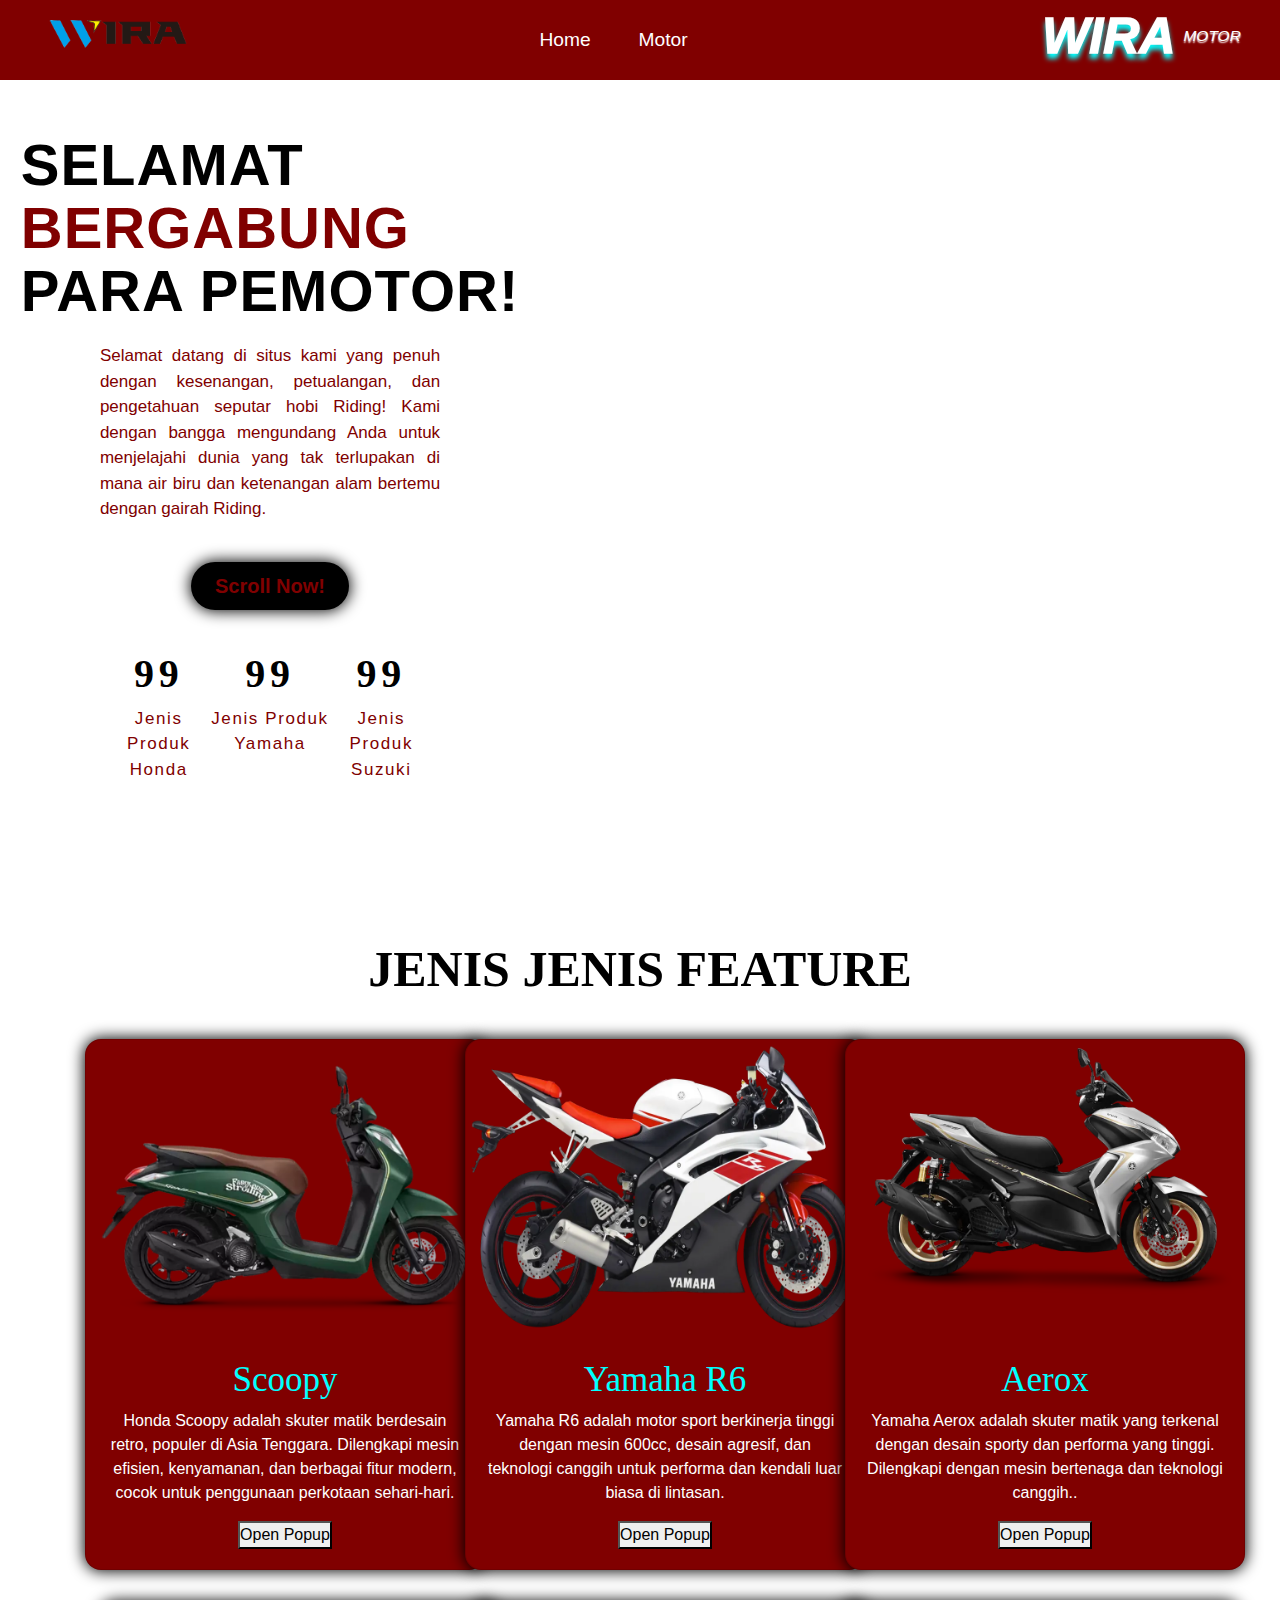
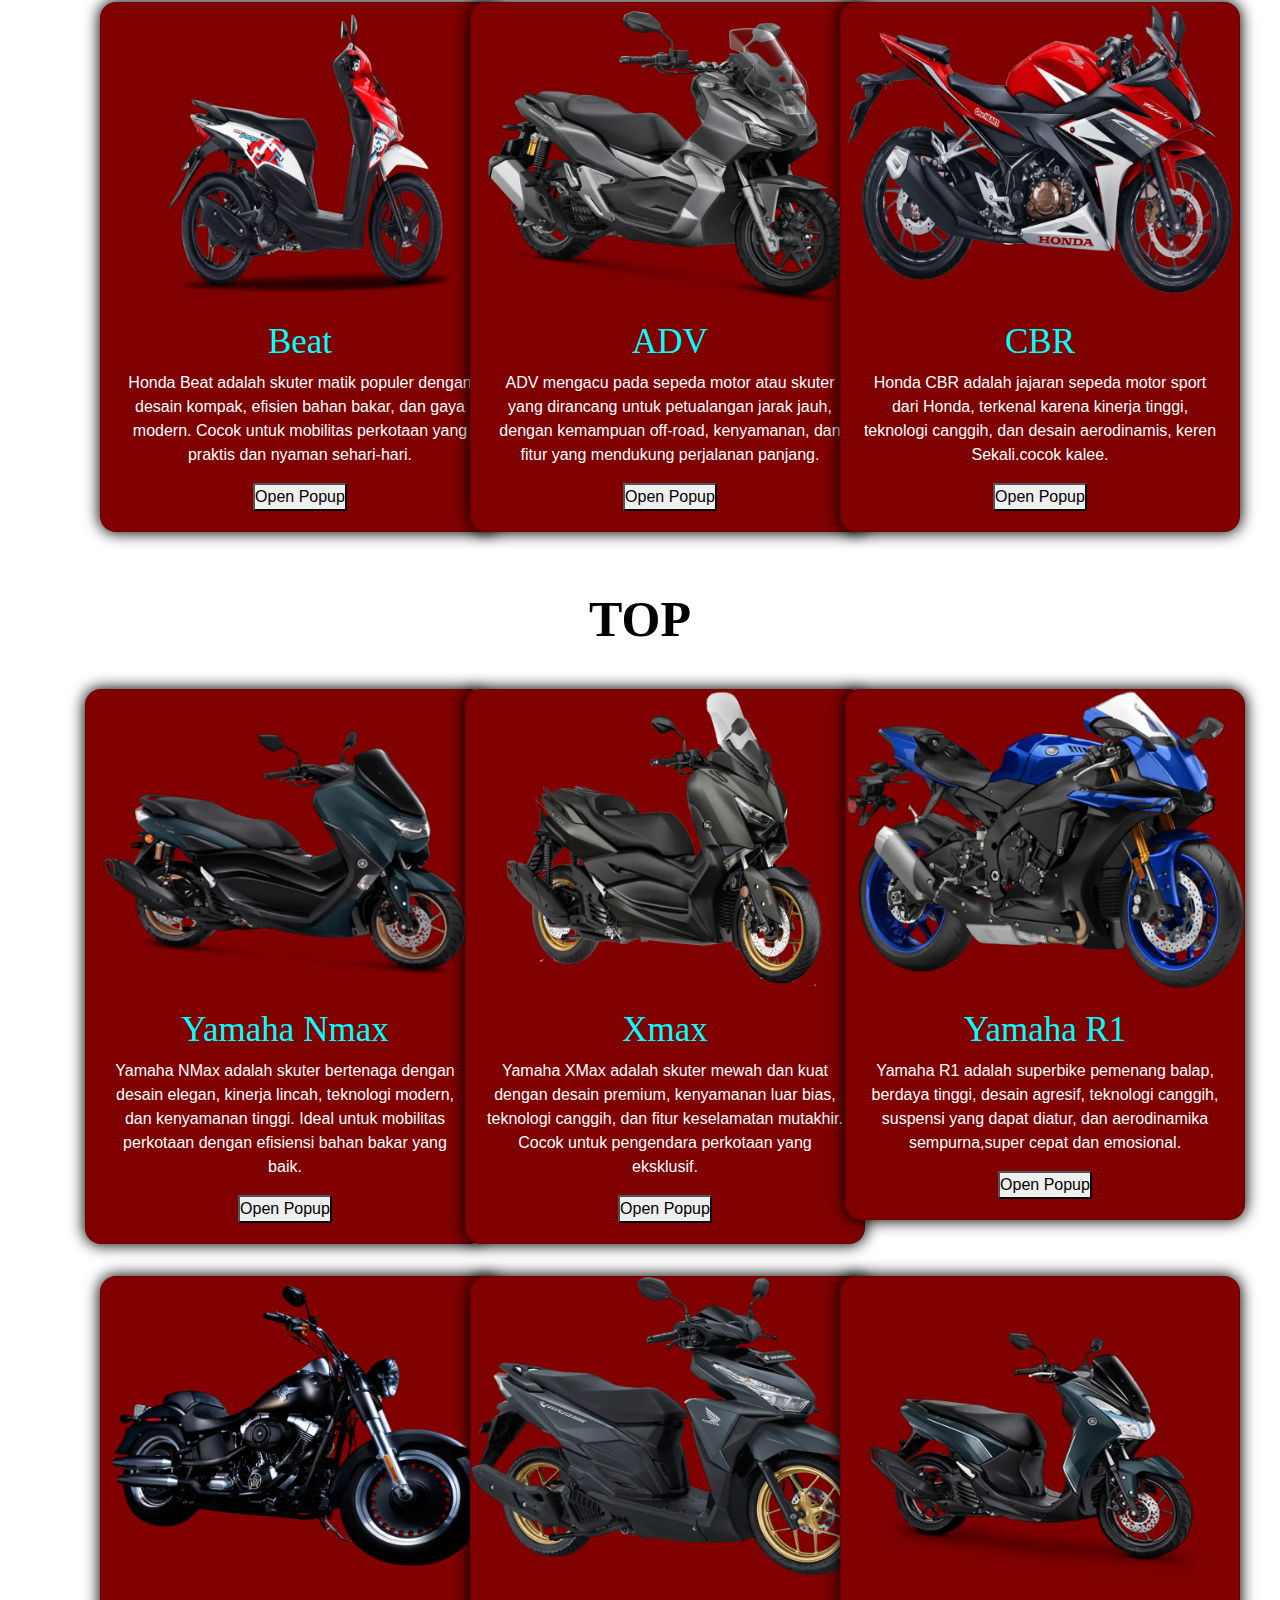
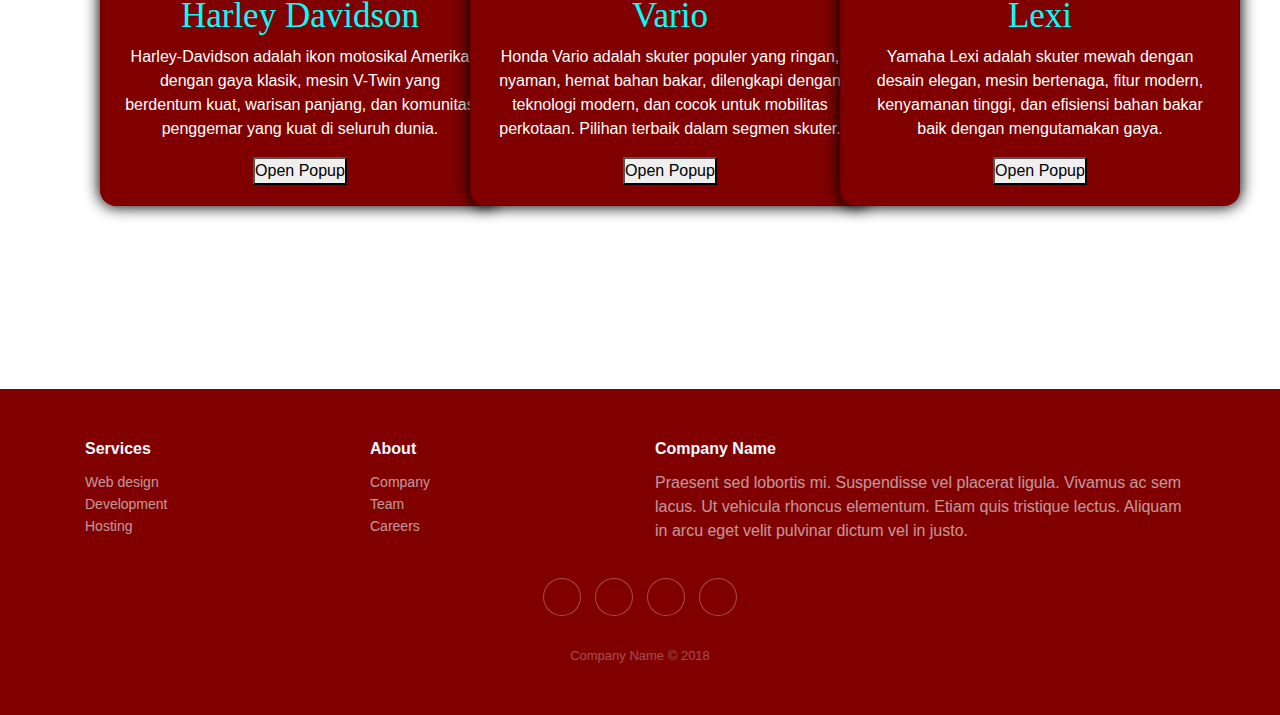
==== index.html @ 400e2ec3 "uts pemweb" ====
<!DOCTYPE html>
<html lang="en">
  <head>
    <meta charset="UTF-8" />
    <meta name="viewport" content="width=device-width, initial-scale=1.0" />

    <link
      rel="stylesheet"
      href="https://cdnjs.cloudflare.com/ajax/libs/twitter-bootstrap/4.1.3/css/bootstrap.min.css"
    />
    <link
      rel="stylesheet"
      href="https://cdnjs.cloudflare.com/ajax/libs/ionicons/2.0.1/css/ionicons.min.css"
    />
    <link
      href="https://cdn.jsdelivr.net/npm/bootstrap@5.3.2/dist/css/bootstrap.min.css"
      rel="stylesheet"
      integrity="sha384-T3c6CoIi6uLrA9TneNEoa7RxnatzjcDSCmG1MXxSR1GAsXEV/Dwwykc2MPK8M2HN"
      crossorigin="anonymous"
    />
    <link rel="stylesheet" href="style.css" />
    <title>Document</title>
  </head>

  <body>
    <section id="navbar">
      <div class="container-navbar">
        <div class="logo">
          <img src="" alt="" />
        </div>
        <div class="navbar">
          <ul>
            <li><a href="">Home </a></li>
            <li><a href="motor.html">Motor </a></li>
            
          </ul>
        </div>
        <div class="usu">
          <h1>WIRA</h1>
          <h3>MOTOR</h3>
        </div>
      </div>
    </section>

    <section class="home">
      <div class="container-home1">
        <div class="title">
          <h1>Selamat</h1>
          <h1 class="brgbng">Bergabung</h1>
          <h1>Para Pemotor!</h1>
        </div>
        <div class="subtittle">
          <p>
            Selamat datang di situs kami yang penuh dengan kesenangan,
            petualangan, dan pengetahuan seputar hobi Riding! Kami dengan bangga
            mengundang Anda untuk menjelajahi dunia yang tak terlupakan di mana
            air biru dan ketenangan alam bertemu dengan gairah Riding.
          </p>
        </div>
        <a href="#featured"><button href>Scroll Now!</button></a>
        <div class="data-container">
          <div class="jenismotor">
            <h3>99</h3>
            <p>Jenis Produk Honda</p>
          </div>
          <div class="produkmotor">
            <h3>99</h3>
            <p>Jenis Produk Yamaha</p>
          </div>
          <div class="jenismotor">
            <h3>99</h3>
            <p>Jenis Produk Suzuki</p>
          </div>
        </div>
      </div>

      <div class="container-home2">
        <div class="video-container">
          <div class="video">
            <video width="800" height="500" autoplay loop muted>
              <source src="motor.mp4" type="" />
            </video>
          </div>
        </div>
      </div>
    </section>

    <section id="featured">
      <div class="container-feature">
        <h4>Jenis Jenis feature</h4>
        <div
          class="container text-center"
          style="margin: 2rem 0 0 0; width: 100%"
        >
          <div class="row">
            <div class="col-md-4">
              <div class="card" style="width: 400px; margin: auto">
                <img src="gambar2.webp" class="card-img-top" alt="..." />
                <div class="card-body">
                  <h5>Scoopy</h5>
                  <p class="card-text">
                    Honda Scoopy adalah skuter matik berdesain retro, populer di
                    Asia Tenggara. Dilengkapi mesin efisien, kenyamanan, dan
                    berbagai fitur modern, cocok untuk penggunaan perkotaan
                    sehari-hari.
                  </p>
                  <button class="popup-button1">Open Popup</button>
                </div>
              </div>
            </div>
            <div class="col-md-4">
              <div class="card" style="width: 400px; margin: auto">
                <img src="r6.png" class="card-img-top" alt="..." />
                <div class="card-body">
                  <h5>Yamaha R6</h5>
                  <p class="card-text">
                    Yamaha R6 adalah motor sport berkinerja tinggi dengan mesin
                    600cc, desain agresif, dan teknologi canggih untuk performa
                    dan kendali luar biasa di lintasan.
                  </p>
                  <button class="popup-button2">Open Popup</button>
                </div>
              </div>
            </div>
            <div class="col-md-4">
              <div class="card" style="width: 400px; margin: auto">
                <img src="arerox.png" class="card-img-top" alt="..." />
                <div class="card-body">
                  <h5>Aerox</h5>
                  <p class="card-text">
                    Yamaha Aerox adalah skuter matik yang terkenal dengan desain
                    sporty dan performa yang tinggi. Dilengkapi dengan mesin
                    bertenaga dan teknologi canggih..
                  </p>
                  <button class="popup-button3">Open Popup</button>
                </div>
              </div>
            </div>
          </div>
          <div
            class="container text-center"
            style="margin: 2rem 0 0 0; width: 100%"
          >
            <div class="row">
              <div class="col-md-4">
                <div class="card" style="width: 400px; margin: auto">
                  <img src="beat.png" class="card-img-top" alt="..." />
                  <div class="card-body">
                    <h5>Beat</h5>
                    <p class="card-text">
                      Honda Beat adalah skuter matik populer dengan desain
                      kompak, efisien bahan bakar, dan gaya modern. Cocok untuk
                      mobilitas perkotaan yang praktis dan nyaman sehari-hari.
                    </p>
                     <button class="popup-button4">Open Popup</button> 
                  </div>
                </div>
              </div>
              <div class="col-md-4">
                <div class="card" style="width: 400px; margin: auto">
                  <img src="adv.png" class="card-img-top" alt="..." />
                  <div class="card-body">
                    <h5>ADV</h5>
                    <p class="card-text">
                      ADV mengacu pada sepeda motor atau skuter yang dirancang
                      untuk petualangan jarak jauh, dengan kemampuan off-road,
                      kenyamanan, dan fitur yang mendukung perjalanan panjang.
                    </p>
                    <button class="popup-button5">Open Popup</button>
                  </div>
                </div>
              </div>
              <div class="col-md-4">
                <div class="card" style="width: 400px; margin: auto">
                  <img src="cbr.png" class="card-img-top" alt="..." />
                  <div class="card-body">
                    <h5>CBR</h5>
                    <p class="card-text">
                      Honda CBR adalah jajaran sepeda motor sport dari Honda, 
                      terkenal karena kinerja tinggi, teknologi canggih, dan 
                      desain aerodinamis, keren Sekali.cocok kalee.
                    </p>
                    <button class="popup-button6">Open Popup</button> 
                  </div>
                </div>
              </div>
            </div>
          </div>
        </div>
      </div>
    </section>

    <section id="top">
      <div class="container-top">
        <h4>TOP</h4>
        <div
          class="container text-center"
          style="margin: 2rem 0 0 0; width: 100%"
        >
          <div class="row">
            <div class="col-md-4">
              <div class="card" style="width: 400px; margin: auto">
                <img src="nmax.png" class="card-img-top" alt="..." />
                <div class="card-body">
                  <h5>Yamaha Nmax</h5>
                  <p class="card-text">
                    Yamaha NMax adalah skuter bertenaga dengan desain elegan, kinerja lincah, teknologi modern, dan kenyamanan tinggi.
                     Ideal untuk mobilitas perkotaan dengan efisiensi bahan bakar yang baik.
                  </p>
                   <button class="popup-button7">Open Popup</button> 
                </div>
              </div>
            </div>
            <div class="col-md-4">
              <div class="card" style="width: 400px; margin: auto">
                <img src="xmax.webp" class="card-img-top" alt="..." />
                <div class="card-body">
                  <h5>Xmax</h5>
                  <p class="card-text">
                    Yamaha XMax adalah skuter mewah dan kuat dengan desain premium, kenyamanan luar bias, teknologi canggih, 
                    dan fitur keselamatan mutakhir. Cocok untuk pengendara perkotaan yang eksklusif.
                  </p>
                   <button class="popup-button8">Open Popup</button> 
                </div>
              </div>
            </div>
            <div class="col-md-4">
              <div class="card" style="width: 400px; margin: auto">
                <img src="r1.png" class="card-img-top" alt="..." />
                <div class="card-body">
                  <h5>Yamaha R1</h5>
                  <p class="card-text">
                    Yamaha R1 adalah superbike pemenang balap, berdaya tinggi, desain agresif, teknologi canggih, suspensi yang dapat diatur,
                     dan aerodinamika sempurna,super cepat dan emosional.
                  </p>
                  <button class="popup-button9">Open Popup</button>
                </div>
              </div>
            </div>
          </div>
          <div
            class="container text-center"
            style="margin: 2rem 0 0 0; width: 100%"
          >
            <div class="row">
              <div class="col-md-4">
                <div class="card" style="width: 400px; margin: auto">
                  <img src="har.png" class="card-img-top" alt="..." />
                  <div class="card-body">
                    <h5>Harley Davidson</h5>
                    <p class="card-text">
                      Harley-Davidson adalah ikon motosikal Amerika dengan gaya klasik,
                       mesin V-Twin yang berdentum kuat, warisan panjang, dan komunitas penggemar yang kuat di seluruh dunia.
                    </p>
                    <button class="popup-button10">Open Popup</button>
                  </div>
                </div>
              </div>
              <div class="col-md-4">
                <div class="card" style="width: 400px; margin: auto">
                  <img src="vario.png" class="card-img-top" alt="..." />
                  <div class="card-body">
                    <h5>Vario </h5>
                    <p class="card-text">
                      Honda Vario adalah skuter populer yang ringan, nyaman, hemat bahan bakar, 
                      dilengkapi dengan teknologi modern, dan cocok untuk mobilitas perkotaan. Pilihan terbaik dalam segmen skuter.
                    </p>
                    <button class="popup-button11">Open Popup</button>
                  </div>
                </div>
              </div>
              <div class="col-md-4">
                <div class="card" style="width: 400px; margin: auto">
                  <img src="lexi.png" class="card-img-top" alt="..." />
                  <div class="card-body">
                    <h5>Lexi</h5>
                    <p class="card-text">
                      Yamaha Lexi adalah skuter mewah dengan desain elegan, mesin bertenaga, fitur modern,
                       kenyamanan tinggi, dan efisiensi bahan bakar baik dengan mengutamakan gaya.
                    </p>
                    <button class="popup-button12">Open Popup</button>
                  </div>
                </div>
              </div>
            </div>
          </div>
        </div>
      </div>
    </section>

    <section id="footer">
      <div class="footer-dark" style="background-color: maroon">
        <footer>
          <div class="container">
            <div class="row">
              <div class="col-sm-6 col-md-3 item">
                <h3>Services</h3>
                <ul>
                  <li><a href="#">Web design</a></li>
                  <li><a href="#">Development</a></li>
                  <li><a href="#">Hosting</a></li>
                </ul>
              </div>
              <div class="col-sm-6 col-md-3 item">
                <h3>About</h3>
                <ul>
                  <li><a href="#">Company</a></li>
                  <li><a href="#">Team</a></li>
                  <li><a href="#">Careers</a></li>
                </ul>
              </div>
              <div class="col-md-6 item text">
                <h3>Company Name</h3>
                <p>
                  Praesent sed lobortis mi. Suspendisse vel placerat ligula.
                  Vivamus ac sem lacus. Ut vehicula rhoncus elementum. Etiam
                  quis tristique lectus. Aliquam in arcu eget velit pulvinar
                  dictum vel in justo.
                </p>
              </div>
              <div class="col item social">
                <a href="#"><i class="icon ion-social-facebook"></i></a
                ><a href="#"><i class="icon ion-social-twitter"></i></a
                ><a href="#"><i class="icon ion-social-snapchat"></i></a
                ><a href="#"><i class="icon ion-social-instagram"></i></a>
              </div>
            </div>
            <p class="copyright">Company Name © 2018</p>
          </div>
        </footer>
      </div>
    </section>

    <div class="popup-container">
      <div class="popup-content">
        <img src="large_feature_image.jpg" alt="Large Feature Image" />
        <p class="popup-caption">
          This is a long caption describing the feature in detail. You can add
          as much content as needed.
        </p>
        <p class="popup-caption2">

        </p>
        <button class="close-popup-button">Close</button>
      </div>
    </div>

    <script src="script.js"></script>
    <script src="https://cdnjs.cloudflare.com/ajax/libs/jquery/3.2.1/jquery.min.js"></script>
    <script src="https://cdnjs.cloudflare.com/ajax/libs/twitter-bootstrap/4.1.3/js/bootstrap.bundle.min.js"></script>
  </body>
</html>
---- style.css ----
:root {
  --color1: black;
  --color2: white;
  --color3: aqua;
  --color4: maroon;
}

* {
  margin: 0;
  padding: 0;
  box-sizing: border-box;
}

body {
  background-color: var(--color2);
  font-family: Arial, Helvetica, sans-serif;
  display: flex;
  flex-direction: column;
  justify-content: center;
  padding: 0;
  margin: 0;
}

.container-navbar {
  display: flex;
  width: 100%;
  padding: 0.2 rem;
  justify-content: center;
  background-color: var(--color4);
  box-shadow: 0 4px 12px rgb(red, green, blue);
  z-index: 1000;
  color: var(--color2);
  padding: 0 1rem;
}

.logo {
  display: flex;
  align-items: center;
  background-image: url("logo.png");
  background-repeat: no-repeat;
  background-size: contain;
  background-position: center;
  width: 200px;
  height: 80px;
}

.navbar {
  display: flex;
  justify-content: center;
  margin: auto;
  width: 60%;
}

.navbar ul {
  margin: auto;
  font-size: 1.2rem;
  display: flex;
  justify-content: center;
  align-items: center;
  flex-direction: row;
  list-style: none;
  gap: 3rem;
  padding: 0;
}

.navbar ul li a {
  text-decoration: none;
  color: var(--color2);
  font-weight: 400;
  transition: all 0.2s ease-in-out;
}

.navbar select {
  background-color: var(--color4);
  border: 0;
  font-size: 1.2rem;
  display: flex;
  justify-content: center;
  align-items: center;
  flex-direction: row;
  list-style: none;
  color: var(--color2);
  -webkit-appearance: none;
}

.navbar select:hover {
  color: var(--color3);
  font-size: 1.5rem;
  font-weight: 600;
  text-decoration: underline;
  text-underline-offset: 5px;
}

.navbar select:focus {
  outline: none;
}

.navbar ul li a:hover {
  color: var(--color3);
  font-size: 1.5rem;
  font-weight: 600;
  text-decoration: underline;
  text-underline-offset: 5px;
}

.home {
  display: flex;
  flex-direction: row;
  width: 100%;
  height: 86.6vh;
}

.container-home1 {
  display: flex;
  align-items: center;
  flex-direction: column;
  width: 100%;
  height: 100%;
}

.container-home1 .title {
  margin-top: 3.1rem;
  letter-spacing: 1px;
}

.container-home1 .title h1 {
  font-size: 58px;
  font-weight: 600;
  text-transform: uppercase;
  transition: 700ms ease;
  font-variation-settings: "wght" 311;
  margin-bottom: -0.4rem;
  color: var(--color1);
  outline: none;
  text-decoration: none;
}

.container-home1 h1:hover {
  font-variation-settings: "wght" 582;
  letter-spacing: 6px;
}

.brgbng {
  color: var(--color4) !important;
}

.container-home1 .subtittle {
  padding: 1.5rem 0;
  width: 63%;
  color: var(--color4);
}

.container-home1 .subtittle p {
  text-align: justify;
  font-size: 17px;
  font-weight: 500;
}

.container-home1 button {
  transform: scale(1);
  border-radius: 999px;
  box-shadow: var(--color1) 0 0px 15px 1px;
  box-sizing: border-box;
  color: var(--color4);
  background: var(--color1);
  cursor: pointer;
  font-size: 20px;
  font-weight: 700;
  line-height: 24px;
  padding: 12px 24px;
  touch-action: manipulation;
  border: 0;
  transition: 100ms ease;
}

.container-home1 button:hover {
  transform: scale(1.2);
  transition: transform 0.2s ease-in-out;
  transition: 300ms ease;
  color: var(--color1);
  background: #fff;
}

.data-container {
  display: flex;
  flex-direction: row;
  justify-content: center;
  width: 55%;
  height: 20%;
  margin-top: 2.5rem;
}

.data-container h3 {
  font-family: "Fredericka the Great";
  font-size: 40px;
  font-weight: 600;
  letter-spacing: 0.3rem;
  text-align: center;
  color: var(--color1);
}

.data-container p {
  color: var(--color4);
  text-align: center;
  letter-spacing: 0.1rem;
  font-size: 17px;
}

.data-container .jenisfeature {
  width: 33%;
  height: 100%;
}

.data-container .produkJoran {
  width: 33%;
}

.data-container .jenismotor {
  width: 33%;
}

.container-home2 {
  width: 100%;
  display: flex;
}

.container-home2.video-container {
  display: flex;
  justify-content: center;
  height: 100%;
}

.video {
  margin: auto;
  width: 740px;
  height: 700px;
  display: flex;
  justify-content: left;
  padding: 2rem 0;
}

.video video {
  width: 100%;
  height: 100%;
  object-fit: cover;
  border-radius: 8%;
}

.usu {
  display: flex;
  flex-direction: row;
  margin: auto;
  justify-content: center;
  align-items: center;
}

.usu h1 {
  font-weight: 1000;
  font-size: 50px;
  font-style: italic;
  color: var(--color2);
  text-shadow: 0 0.1em 0.1em var(--color3);
  padding: 0 0.5rem;
}

.usu h3 {
  font-weight: 200;
  font-size: 15.5px;
  font-style: italic;
  color: var(--color2);
  text-shadow: 0 0.1em 0.1em var(--color2);
}

.container-feature {
  display: flex;
  align-items: center;
  flex-direction: column;
  width: 100%;
  height: 1250px;
  margin-top: 5rem;
}

.container-feature h4 {
  font-family: "Fredericka the Great";
  font-size: 50px;
  font-weight: 600;
  text-transform: uppercase;
  transition: 700ms ease;
  font-variation-settings: "wght" 311;
  color: var(--color1);
  outline: none;
}

.card {
  color: var(--color4);
  background-color: var(--color4);
  border-radius: 16px;
  box-shadow: black 0px 0px 15px 1px;
}

.card img {
  border-top-left-radius: 15px;
  border-top-right-radius: 15px;
}

.card-body h5 {
  font-family: "Fredericka the Great";
  color: var(--color3);
  font-size: 35px;
  font-weight: 500;
}

.card-body p {
  color: var(--color2);
}

.container-top {
  display: flex;
  align-items: center;
  flex-direction: column;
  width: 100%;
  height: 1400px;
}

.container-top h4 {
  font-family: "Fredericka the Great";
  font-size: 50px;
  font-weight: 600;
  text-transform: uppercase;
  transition: 700ms ease;
  font-variation-settings: "wght" 311;
  color: var(--color1);
  outline: none;
}

.footer-dark {
  padding: 50px 0;
  color: #f0f9ff;
  background-color: #282d32;
}

.footer-dark h3 {
  margin-top: 0;
  margin-bottom: 12px;
  font-weight: bold;
  font-size: 16px;
}

.footer-dark ul {
  padding: 0;
  list-style: none;
  line-height: 1.6;
  font-size: 14px;
  margin-bottom: 0;
}

.footer-dark ul a {
  color: inherit;
  text-decoration: none;
  opacity: 0.6;
}

.footer-dark ul a:hover {
  opacity: 0.8;
}

@media (max-width: 767px) {
  .footer-dark .item:not(.social) {
    text-align: center;
    padding-bottom: 20px;
  }
}

.footer-dark .item.text {
  margin-bottom: 36px;
}

@media (max-width: 767px) {
  .footer-dark .item.text {
    margin-bottom: 0;
  }
}

.footer-dark .item.text p {
  opacity: 0.6;
  margin-bottom: 0;
}

.footer-dark .item.social {
  text-align: center;
}

@media (max-width: 991px) {
  .footer-dark .item.social {
    text-align: center;
    margin-top: 20px;
  }
}

.footer-dark .item.social > a {
  font-size: 20px;
  width: 36px;
  height: 36px;
  line-height: 36px;
  display: inline-block;
  text-align: center;
  border-radius: 50%;
  box-shadow: 0 0 0 1px rgba(255, 255, 255, 0.4);
  margin: 0 8px;
  color: #fff;
  opacity: 0.75;
}

.footer-dark .item.social > a:hover {
  opacity: 0.9;
}

.footer-dark .copyright {
  text-align: center;
  padding-top: 24px;
  opacity: 0.3;
  font-size: 13px;
  margin-bottom: 0;
}

.popup-container {
  display: none;
  position: fixed;
  top: 0;
  left: 0;
  width: 100%;
  height: 100%;
  background: rgba(0, 0, 0, 0.7);
  justify-content: center;
  align-items: center;
  z-index: 1000;
}

.popup-content {
  background-color: #fff;
  max-width: 60%;
  padding: 20px;
  border-radius: 10px;
  box-shadow: 0 0 10px rgba(0, 0, 0, 0.3);
  text-align: center;
  position: relative;
}

.popup-content img {
  width: 100px;
  height: 100px;
}

.close-popup-button {
  background-color: #ff4444;
  color: #fff;
  border: none;
  padding: 10px 20px;
  border-radius: 5px;
  cursor: pointer;
  margin-top: 10px;
}

.container-yes {
  display: flex;
  align-items: center;
  flex-direction: column;
  width: 100%;
  height: 1250px;
  margin-top: 5rem;
}

.container-yes h4 {
  font-family: "Fredericka the Great";
  font-size: 50px;
  font-weight: 600;
  text-transform: uppercase;
  transition: 700ms ease;
  font-variation-settings: "wght" 311;
  color: var(--color1);
  outline: none;
}
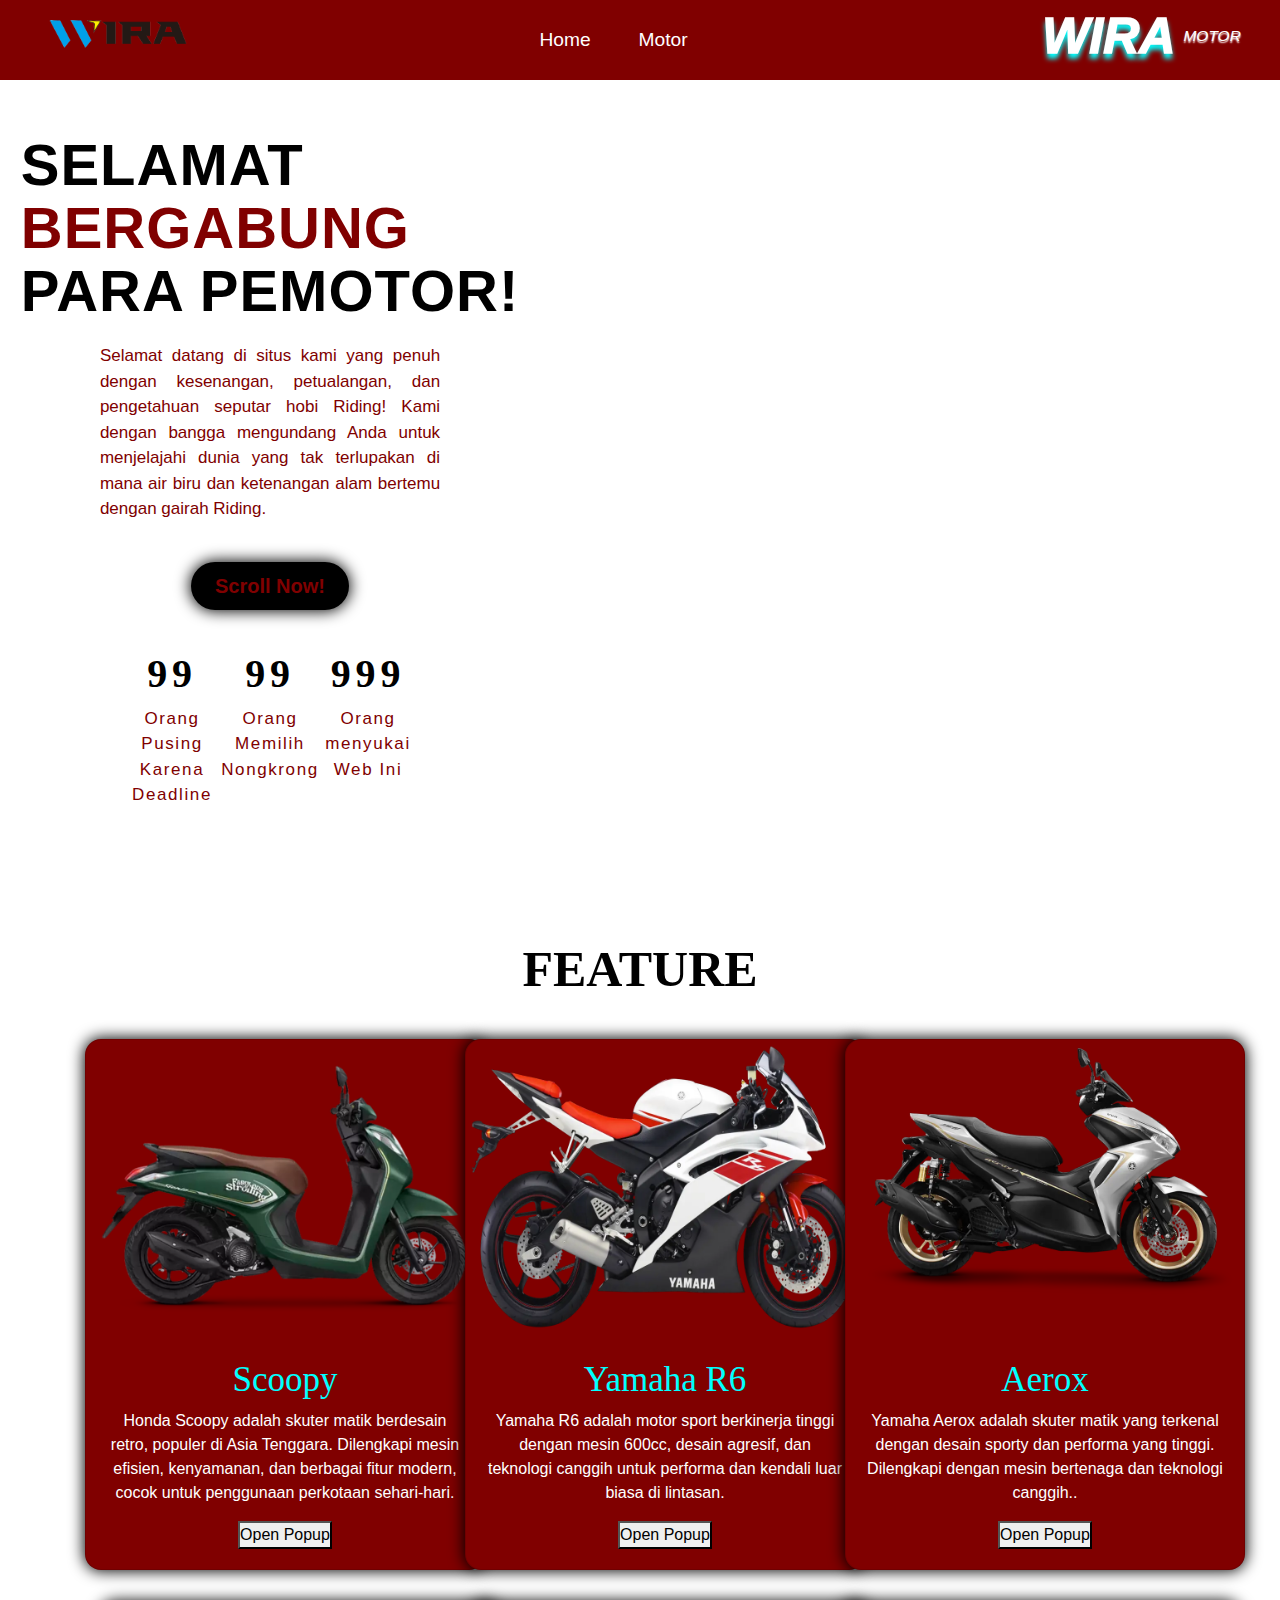
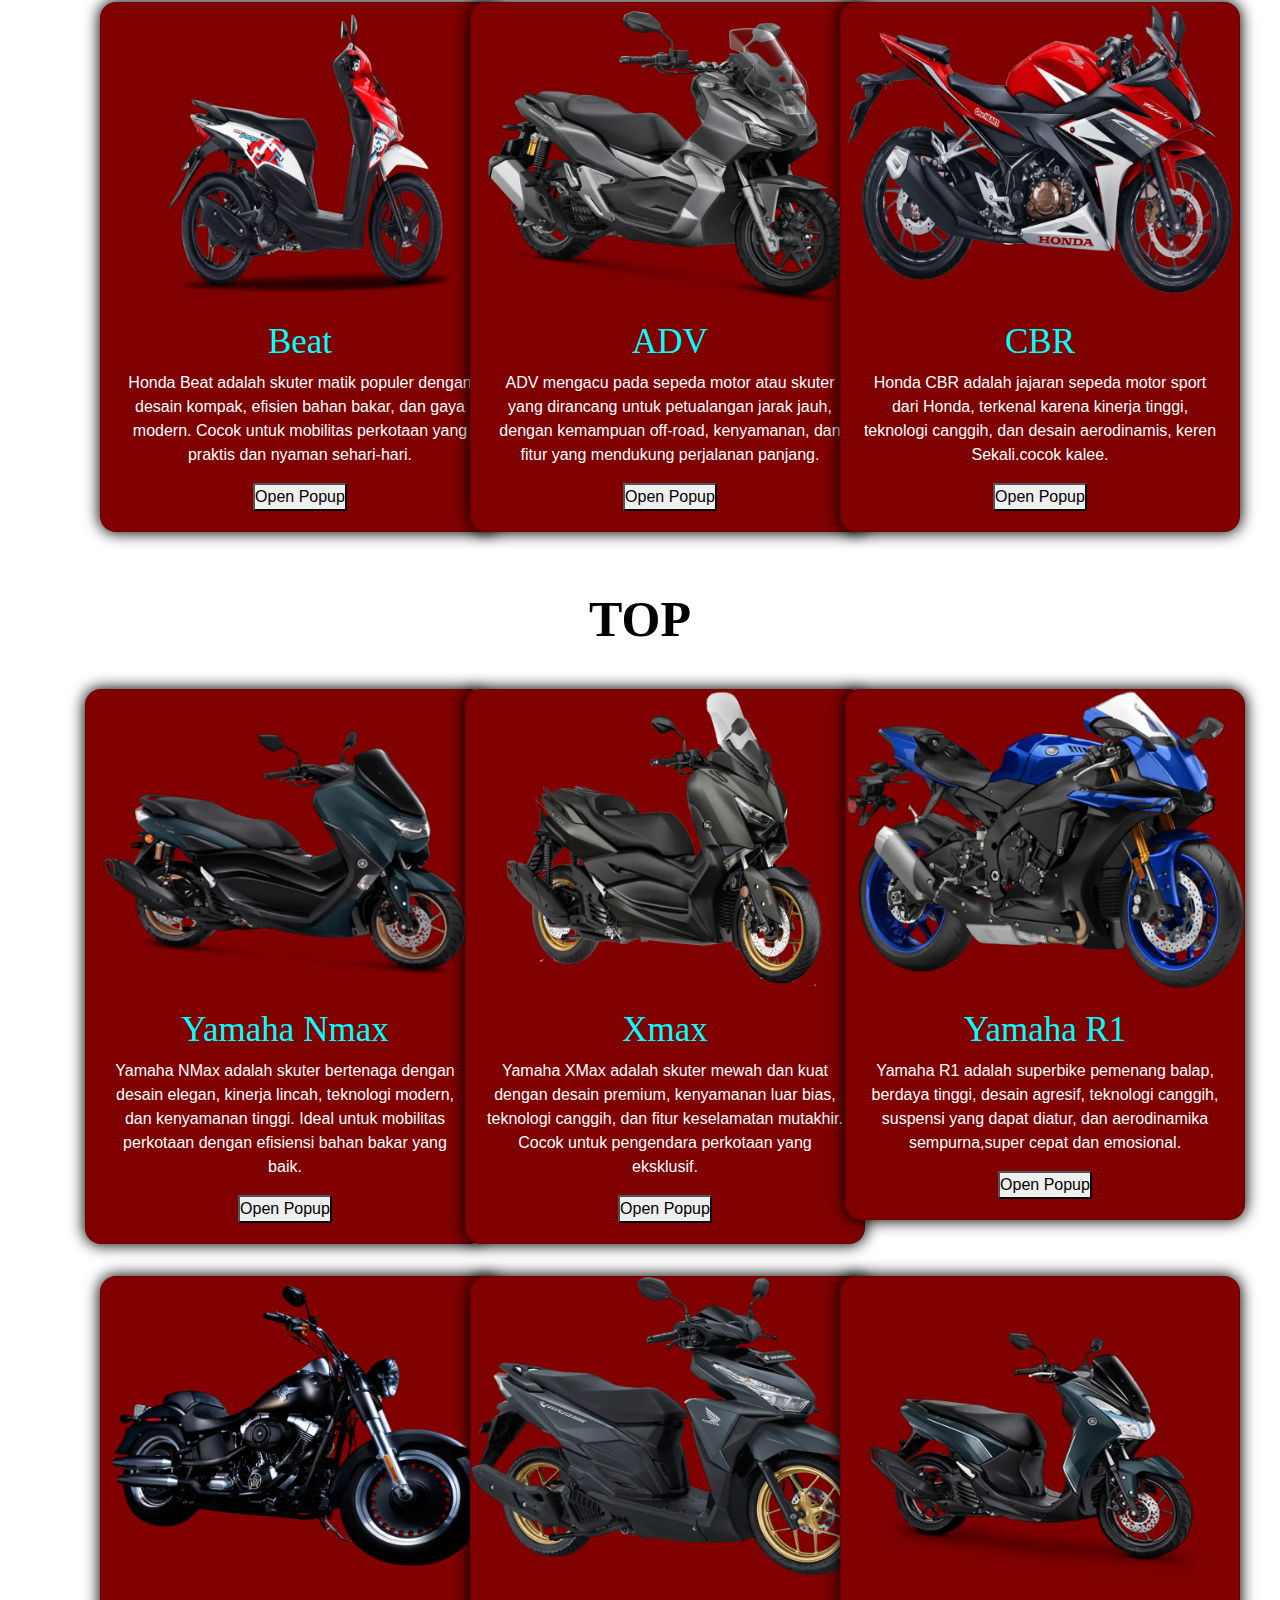
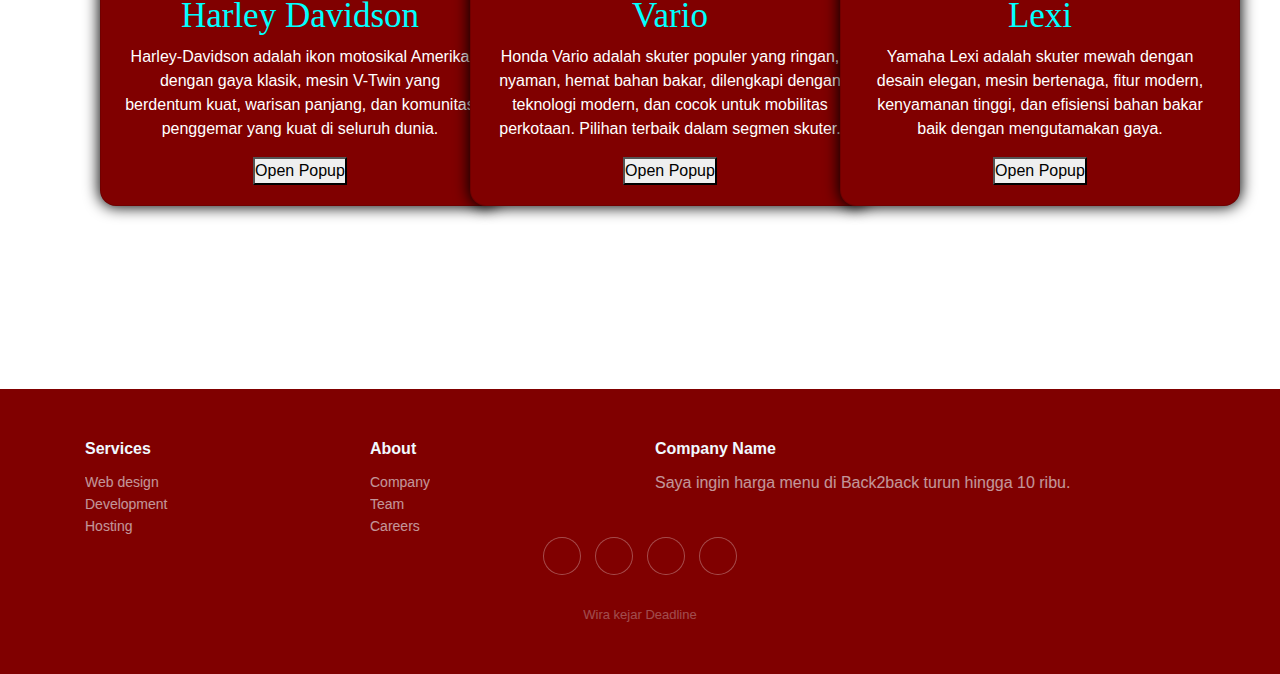
==== commit 9411437d: "second commit" ====
--- a/index.html
+++ b/index.html
@@ -31,8 +31,7 @@
         <div class="navbar">
           <ul>
             <li><a href="">Home </a></li>
-            <li><a href="motor.html">Motor </a></li>
-            
+            <li><a href="motor.html">Motor </a></li>  
           </ul>
         </div>
         <div class="usu">
@@ -61,15 +60,15 @@
         <div class="data-container">
           <div class="jenismotor">
             <h3>99</h3>
-            <p>Jenis Produk Honda</p>
+            <p>Orang Pusing Karena Deadline</p>
           </div>
           <div class="produkmotor">
             <h3>99</h3>
-            <p>Jenis Produk Yamaha</p>
+            <p>Orang Memilih Nongkrong</p>
           </div>
           <div class="jenismotor">
-            <h3>99</h3>
-            <p>Jenis Produk Suzuki</p>
+            <h3>999</h3>
+            <p>Orang menyukai Web Ini</p>
           </div>
         </div>
       </div>
@@ -87,7 +86,7 @@
 
     <section id="featured">
       <div class="container-feature">
-        <h4>Jenis Jenis feature</h4>
+        <h4> feature</h4>
         <div
           class="container text-center"
           style="margin: 2rem 0 0 0; width: 100%"
@@ -312,10 +311,7 @@
               <div class="col-md-6 item text">
                 <h3>Company Name</h3>
                 <p>
-                  Praesent sed lobortis mi. Suspendisse vel placerat ligula.
-                  Vivamus ac sem lacus. Ut vehicula rhoncus elementum. Etiam
-                  quis tristique lectus. Aliquam in arcu eget velit pulvinar
-                  dictum vel in justo.
+                  Saya ingin harga menu di Back2back turun hingga 10 ribu.
                 </p>
               </div>
               <div class="col item social">
@@ -325,7 +321,7 @@
                 ><a href="#"><i class="icon ion-social-instagram"></i></a>
               </div>
             </div>
-            <p class="copyright">Company Name © 2018</p>
+            <p class="copyright">Wira kejar Deadline</p>
           </div>
         </footer>
       </div>
--- a/style.css
+++ b/style.css
@@ -68,31 +68,6 @@
   color: var(--color2);
   font-weight: 400;
   transition: all 0.2s ease-in-out;
-}
-
-.navbar select {
-  background-color: var(--color4);
-  border: 0;
-  font-size: 1.2rem;
-  display: flex;
-  justify-content: center;
-  align-items: center;
-  flex-direction: row;
-  list-style: none;
-  color: var(--color2);
-  -webkit-appearance: none;
-}
-
-.navbar select:hover {
-  color: var(--color3);
-  font-size: 1.5rem;
-  font-weight: 600;
-  text-decoration: underline;
-  text-underline-offset: 5px;
-}
-
-.navbar select:focus {
-  outline: none;
 }
 
 .navbar ul li a:hover {
@@ -211,7 +186,7 @@
   height: 100%;
 }
 
-.data-container .produkJoran {
+.data-container .produkmotor {
   width: 33%;
 }
 
